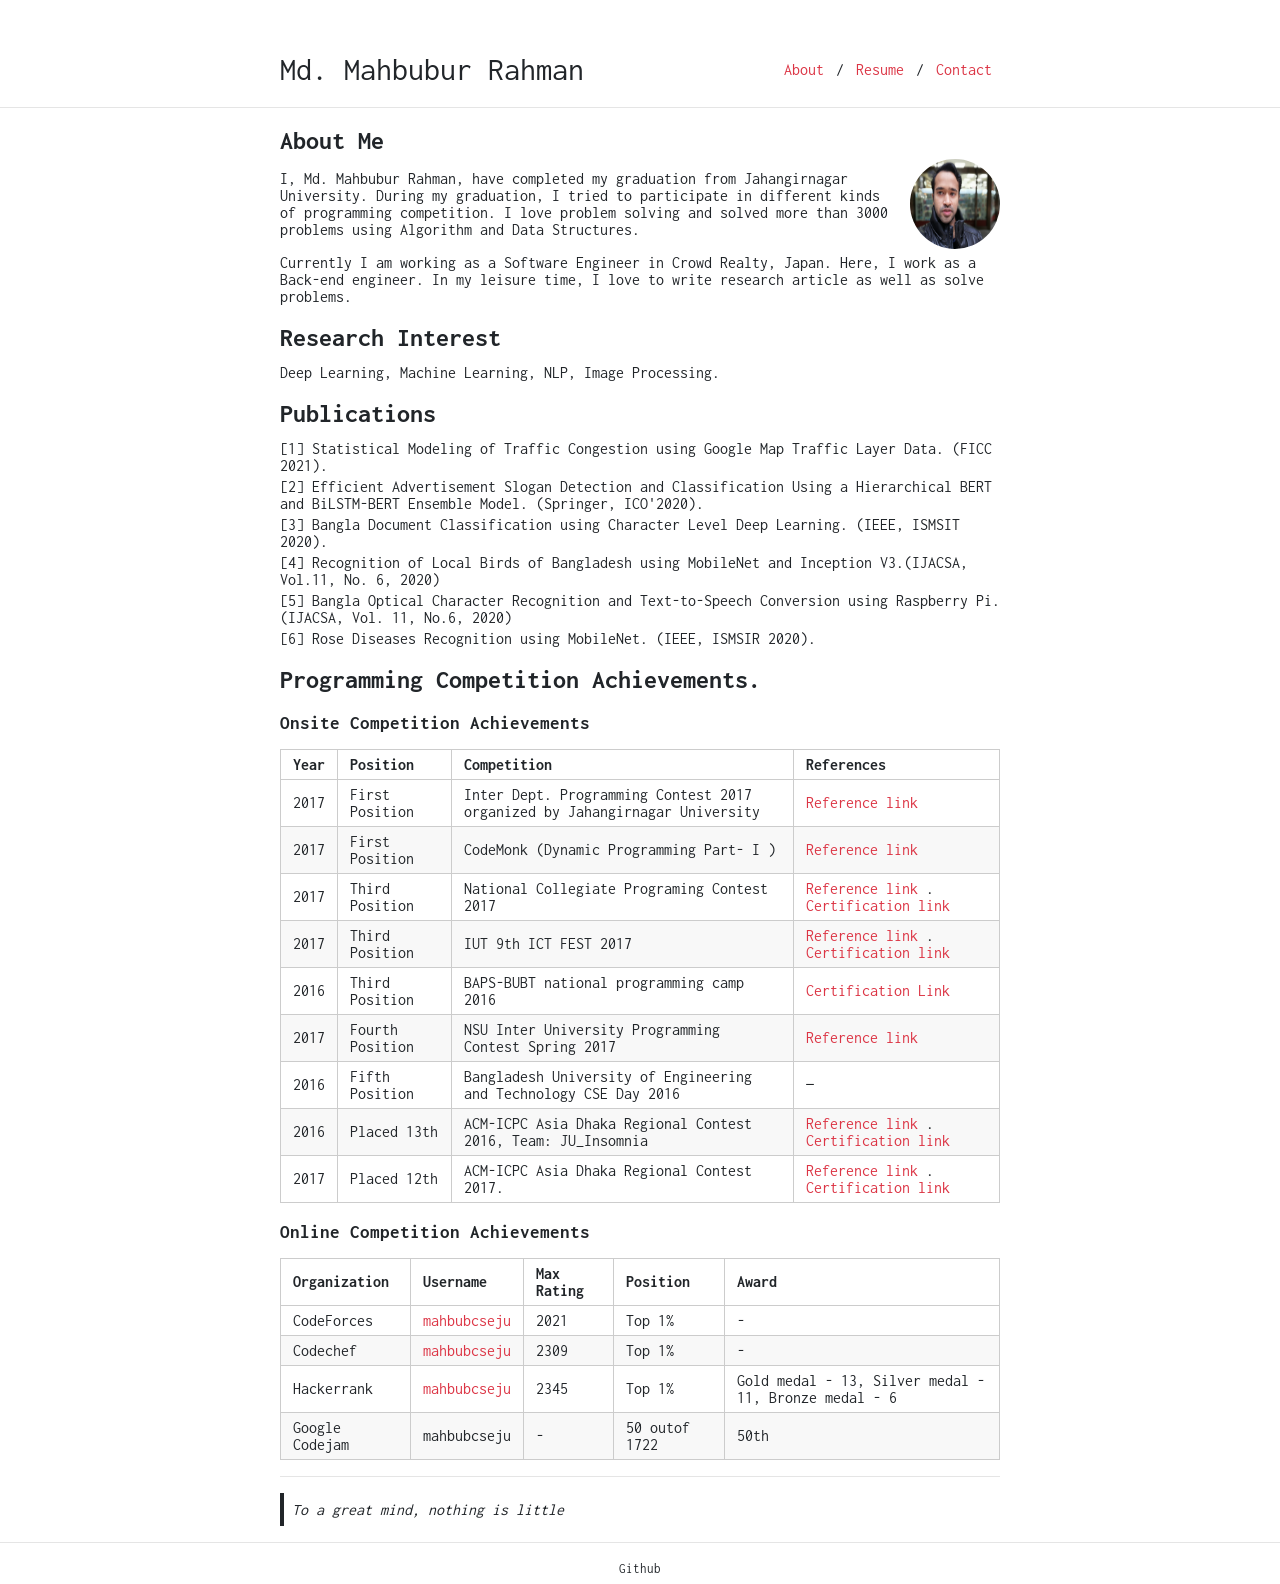
==== index.html @ 8815a0d7 "update publication" ====
<!DOCTYPE html>
<html><head>
	<meta name="generator" content="Hugo 0.76.3" />
    <meta charset="utf-8">
    <meta name="viewport" content="width=device-width, initial-scale=1, shrink-to-fit=no">

    <title>mahbubcseju</title>
    <base href="https://mahbubcseju.github.io/">
    <meta name="description" content="Resume of MD MAHBUBUR RAHMAN.">
    <meta name="author" content='MD. MAHBUBUR RAHMAN'>

    <link href="https://fonts.googleapis.com/css2?family=Inconsolata:wght@400;700&display=swap" rel="stylesheet">
    <link rel="stylesheet" href="https://stackpath.bootstrapcdn.com/bootstrap/4.5.0/css/bootstrap.min.css" integrity="sha384-9aIt2nRpC12Uk9gS9baDl411NQApFmC26EwAOH8WgZl5MYYxFfc+NcPb1dKGj7Sk" crossorigin="anonymous">

    
    <link rel="stylesheet" href="/sass/researcher.min.css">

    
        <link rel="icon" type="image/ico" href="https://mahbubcseju.github.io/favicon.ico">
    
</head>

    <body><div class="container mt-5">
    <nav class="navbar navbar-expand-sm flex-column flex-sm-row p-0">
        <a class="navbar-brand mr-sm-auto" href="https://mahbubcseju.github.io/">Md. Mahbubur Rahman</a>
        <div class="navbar-nav flex-row">
            
                
                
                    <a class="nav-item nav-link" href="/about">About</a>
                    
                        <span class="nav-item navbar-text mx-1">/</span>
                    
                
                    <a class="nav-item nav-link" href="/resume.pdf">Resume</a>
                    
                        <span class="nav-item navbar-text mx-1">/</span>
                    
                
                    <a class="nav-item nav-link" href="/contact">Contact</a>
                    
                
            
        </div>
    </nav>
</div>
<hr>
<div id="content">
<div class="container">
    <h2 id="about-me">About Me</h2>
<figure class="avatar">
    <img src="/avatar1.jpg"/> 
</figure>

<p>I, Md. Mahbubur Rahman, have completed my graduation from Jahangirnagar University. During my graduation, I tried to participate in different kinds of programming competition. I love problem solving and solved more than 3000 problems using Algorithm and Data Structures.</p>
<p>Currently I am working as a Software Engineer in Crowd Realty, Japan. Here, I work as a Back-end engineer. In my leisure time, I love to write research article as well as solve problems.</p>
<h2 id="research-interest">Research Interest</h2>
<p>Deep Learning, Machine Learning, NLP, Image Processing.</p>
<h2 id="publications">Publications</h2>
<ol>
<li>Statistical Modeling of Traffic Congestion using Google Map Traffic Layer Data. (FICC 2021).</li>
<li>Efficient Advertisement Slogan Detection and Classification Using a Hierarchical BERT and BiLSTM-BERT Ensemble Model. (Springer, ICO'2020).</li>
<li>Bangla Document Classification using Character Level Deep Learning. (IEEE, ISMSIT 2020).</li>
<li>Recognition of Local Birds of Bangladesh using MobileNet and Inception V3.(IJACSA, Vol.11, No. 6, 2020)</li>
<li>Bangla Optical Character Recognition and Text-to-Speech Conversion using Raspberry Pi.(IJACSA, Vol. 11, No.6, 2020)</li>
<li>Rose Diseases Recognition using MobileNet. (IEEE, ISMSIR 2020).</li>
</ol>
<h2 id="programming-competition-achievements">Programming Competition Achievements.</h2>
<h4 id="onsite-competition-achievements">Onsite Competition Achievements</h4>
<table>
<thead>
<tr>
<th>Year</th>
<th>Position</th>
<th>Competition</th>
<th>References</th>
</tr>
</thead>
<tbody>
<tr>
<td>2017</td>
<td>First Position</td>
<td>Inter Dept. Programming Contest 2017 organized by Jahangirnagar University</td>
<td><a href="https://goo.gl/YQDX4j"> Reference link</a></td>
</tr>
<tr>
<td>2017</td>
<td>First Position</td>
<td>CodeMonk (Dynamic Programming Part- I )</td>
<td><a href="https://goo.gl/PdvLze"> Reference link</a></td>
</tr>
<tr>
<td>2017</td>
<td>Third Position</td>
<td>National Collegiate Programing Contest 2017</td>
<td><a href=" https://goo.gl/9zWPtE"> Reference link</a> . <a href="https://goo.gl/YiMnhK">Certification link</a></td>
</tr>
<tr>
<td>2017</td>
<td>Third Position</td>
<td>IUT 9th ICT FEST 2017</td>
<td><a href="https://goo.gl/UoJ3Lf">Reference link</a> . <a href="https://goo.gl/SYps5V">Certification link</a></td>
</tr>
<tr>
<td>2016</td>
<td>Third Position</td>
<td>BAPS-BUBT national programming camp 2016</td>
<td><a href="https://goo.gl/yA1UWY">Certification Link</a></td>
</tr>
<tr>
<td>2017</td>
<td>Fourth Position</td>
<td>NSU Inter University Programming Contest Spring 2017</td>
<td><a href="https://goo.gl/Af3HNC"> Reference link</a></td>
</tr>
<tr>
<td>2016</td>
<td>Fifth Position</td>
<td>Bangladesh University of Engineering and Technology CSE Day 2016</td>
<td>&mdash;</td>
</tr>
<tr>
<td>2016</td>
<td>Placed 13th</td>
<td>ACM-ICPC Asia Dhaka Regional Contest 2016, Team: JU_Insomnia</td>
<td><a href="https://goo.gl/n6K6aC">Reference link</a> . <a href="https://goo.gl/AUpVFU">Certification link</a></td>
</tr>
<tr>
<td>2017</td>
<td>Placed 12th</td>
<td>ACM-ICPC Asia Dhaka Regional Contest 2017.</td>
<td><a href="https://goo.gl/dAp7PT">Reference link</a> . <a href="https://goo.gl/4fAC5Q">Certification link</a></td>
</tr>
</tbody>
</table>
<h4 id="online-competition-achievements">Online Competition Achievements</h4>
<table>
<thead>
<tr>
<th>Organization</th>
<th>Username</th>
<th>Max Rating</th>
<th>Position</th>
<th>Award</th>
</tr>
</thead>
<tbody>
<tr>
<td>CodeForces</td>
<td><a href="https://codeforces.com/profile/mahbubcseju"> mahbubcseju </a></td>
<td>2021</td>
<td>Top 1%</td>
<td>-</td>
</tr>
<tr>
<td>Codechef</td>
<td><a href="https://www.codechef.com/users/mahbubcseju"> mahbubcseju </a></td>
<td>2309</td>
<td>Top 1%</td>
<td>-</td>
</tr>
<tr>
<td>Hackerrank</td>
<td><a href="https://www.hackerrank.com/profile/mahbubcseju"> mahbubcseju </a></td>
<td>2345</td>
<td>Top 1%</td>
<td>Gold medal - 13, Silver medal - 11, Bronze medal - 6</td>
</tr>
<tr>
<td>Google Codejam</td>
<td>mahbubcseju</td>
<td>-</td>
<td>50 outof 1722</td>
<td>50th</td>
</tr>
</tbody>
</table>
<hr>
<blockquote>
<p>To a great mind, nothing is little</p>
</blockquote>

</div>

        </div>
    <div id="footer">
        <hr>
        <div class="container text-center mb-2">
            <a href="https://github.com/mahbubcseju"><small>Github</small></a>
        </div>
    </div>

</body>
</html>
---- sass/researcher.min.css ----
#content a,.nav-link{color:#dc3545;text-decoration:none}#content a:hover,.nav-link:hover{color:#dc3545;text-decoration:underline}#footer a,.navbar-brand{color:inherit;text-decoration:none}#footer a:hover,.navbar-brand:hover{color:inherit;text-decoration:underline}#content table tr th,#content table tr td{border:1px solid #ccc;padding:6px 12px;text-align:left}*{font-family:inconsolata;line-height:normal}.container{max-width:750px}.navbar-brand{font-size:2rem}#content blockquote{border-left:4px solid;font-style:italic;margin:16px 0;padding:8px}#content blockquote p{margin:0}#content code{color:#28a745}#content h1,#content h2,#content h3,#content h4,#content h5,#content h6{font-size:medium;font-weight:700;line-height:normal;margin:1.2rem 0 .8rem}#content h1{font-size:1.8rem}#content h2{font-size:1.6rem}#content h3{font-size:1.4rem}#content h4{font-size:1.2rem}#content img{display:block;margin:16px auto}#content div>ol{padding-left:0}#content ol{counter-reset:list;list-style:none}#content ol>li{margin:4px 0}#content ol>li:before{content:"[" counter(list,decimal)"] ";counter-increment:list}#content pre code{color:inherit}#content div>ul{padding-left:0}#content ul{list-style:inside}#content ul>li{margin:4px 0}#content table{margin:16px auto;width:100%}#content table tr{background-color:#fff;border:1px solid #ccc}#content table tr th{font-weight:700}#content table tr:nth-child(2n){background-color:#f8f8f8}#content .avatar>img{border-radius:50%;float:right;margin:-8px 0 0 16px;height:90px;width:90px}#content .highlight{margin:16px auto}#content .highlight>pre{padding:8px}
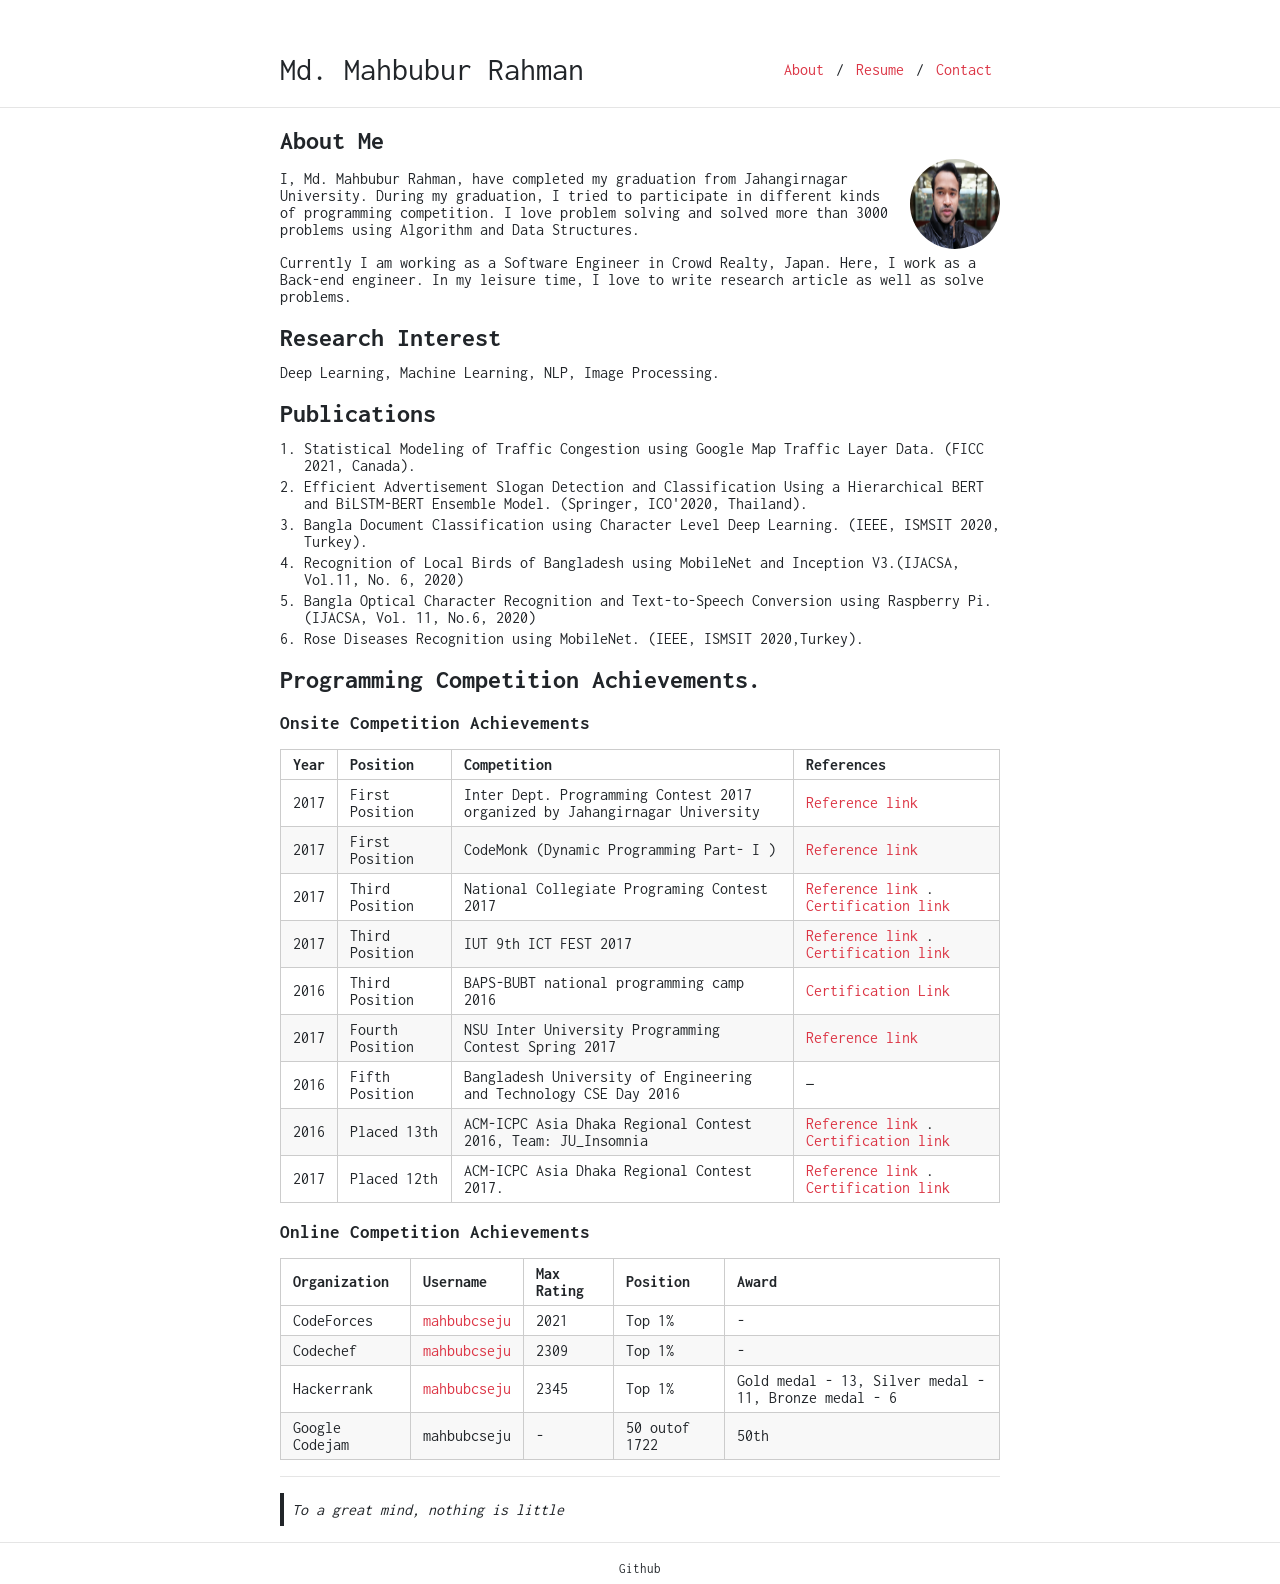
==== commit 28827d67: "Style changed for publication list" ====
--- a/index.html
+++ b/index.html
@@ -58,12 +58,12 @@
 <p>Deep Learning, Machine Learning, NLP, Image Processing.</p>
 <h2 id="publications">Publications</h2>
 <ol>
-<li>Statistical Modeling of Traffic Congestion using Google Map Traffic Layer Data. (FICC 2021).</li>
-<li>Efficient Advertisement Slogan Detection and Classification Using a Hierarchical BERT and BiLSTM-BERT Ensemble Model. (Springer, ICO'2020).</li>
-<li>Bangla Document Classification using Character Level Deep Learning. (IEEE, ISMSIT 2020).</li>
+<li>Statistical Modeling of Traffic Congestion using Google Map Traffic Layer Data. (FICC 2021, Canada).</li>
+<li>Efficient Advertisement Slogan Detection and Classification Using a Hierarchical BERT and BiLSTM-BERT Ensemble Model. (Springer, ICO'2020, Thailand).</li>
+<li>Bangla Document Classification using Character Level Deep Learning. (IEEE, ISMSIT 2020, Turkey).</li>
 <li>Recognition of Local Birds of Bangladesh using MobileNet and Inception V3.(IJACSA, Vol.11, No. 6, 2020)</li>
 <li>Bangla Optical Character Recognition and Text-to-Speech Conversion using Raspberry Pi.(IJACSA, Vol. 11, No.6, 2020)</li>
-<li>Rose Diseases Recognition using MobileNet. (IEEE, ISMSIR 2020).</li>
+<li>Rose Diseases Recognition using MobileNet. (IEEE, ISMSIT 2020,Turkey).</li>
 </ol>
 <h2 id="programming-competition-achievements">Programming Competition Achievements.</h2>
 <h4 id="onsite-competition-achievements">Onsite Competition Achievements</h4>
--- a/sass/researcher.min.css
+++ b/sass/researcher.min.css
@@ -1 +1 @@
-#content a,.nav-link{color:#dc3545;text-decoration:none}#content a:hover,.nav-link:hover{color:#dc3545;text-decoration:underline}#footer a,.navbar-brand{color:inherit;text-decoration:none}#footer a:hover,.navbar-brand:hover{color:inherit;text-decoration:underline}#content table tr th,#content table tr td{border:1px solid #ccc;padding:6px 12px;text-align:left}*{font-family:inconsolata;line-height:normal}.container{max-width:750px}.navbar-brand{font-size:2rem}#content blockquote{border-left:4px solid;font-style:italic;margin:16px 0;padding:8px}#content blockquote p{margin:0}#content code{color:#28a745}#content h1,#content h2,#content h3,#content h4,#content h5,#content h6{font-size:medium;font-weight:700;line-height:normal;margin:1.2rem 0 .8rem}#content h1{font-size:1.8rem}#content h2{font-size:1.6rem}#content h3{font-size:1.4rem}#content h4{font-size:1.2rem}#content img{display:block;margin:16px auto}#content div>ol{padding-left:0}#content ol{counter-reset:list;list-style:none}#content ol>li{margin:4px 0}#content ol>li:before{content:"[" counter(list,decimal)"] ";counter-increment:list}#content pre code{color:inherit}#content div>ul{padding-left:0}#content ul{list-style:inside}#content ul>li{margin:4px 0}#content table{margin:16px auto;width:100%}#content table tr{background-color:#fff;border:1px solid #ccc}#content table tr th{font-weight:700}#content table tr:nth-child(2n){background-color:#f8f8f8}#content .avatar>img{border-radius:50%;float:right;margin:-8px 0 0 16px;height:90px;width:90px}#content .highlight{margin:16px auto}#content .highlight>pre{padding:8px}+#content a,.nav-link{color:#dc3545;text-decoration:none}#content a:hover,.nav-link:hover{color:#dc3545;text-decoration:underline}#footer a,.navbar-brand{color:inherit;text-decoration:none}#footer a:hover,.navbar-brand:hover{color:inherit;text-decoration:underline}#content table tr th,#content table tr td{border:1px solid #ccc;padding:6px 12px;text-align:left}*{font-family:inconsolata;line-height:normal}.container{max-width:750px}.navbar-brand{font-size:2rem}#content blockquote{border-left:4px solid;font-style:italic;margin:16px 0;padding:8px}#content blockquote p{margin:0}#content code{color:#28a745}#content h1,#content h2,#content h3,#content h4,#content h5,#content h6{font-size:medium;font-weight:700;line-height:normal;margin:1.2rem 0 .8rem}#content h1{font-size:1.8rem}#content h2{font-size:1.6rem}#content h3{font-size:1.4rem}#content h4{font-size:1.2rem}#content img{display:block;margin:16px auto}#content div>ol{padding-left:24px}#content ol{counter-reset:list}#content ol>li{margin:4px 0}#content pre code{color:inherit}#content div>ul{padding-left:0}#content ul{list-style:inside}#content ul>li{margin:4px 0}#content table{margin:16px auto;width:100%}#content table tr{background-color:#fff;border:1px solid #ccc}#content table tr th{font-weight:700}#content table tr:nth-child(2n){background-color:#f8f8f8}#content .avatar>img{border-radius:50%;float:right;margin:-8px 0 0 16px;height:90px;width:90px}#content .highlight{margin:16px auto}#content .highlight>pre{padding:8px}
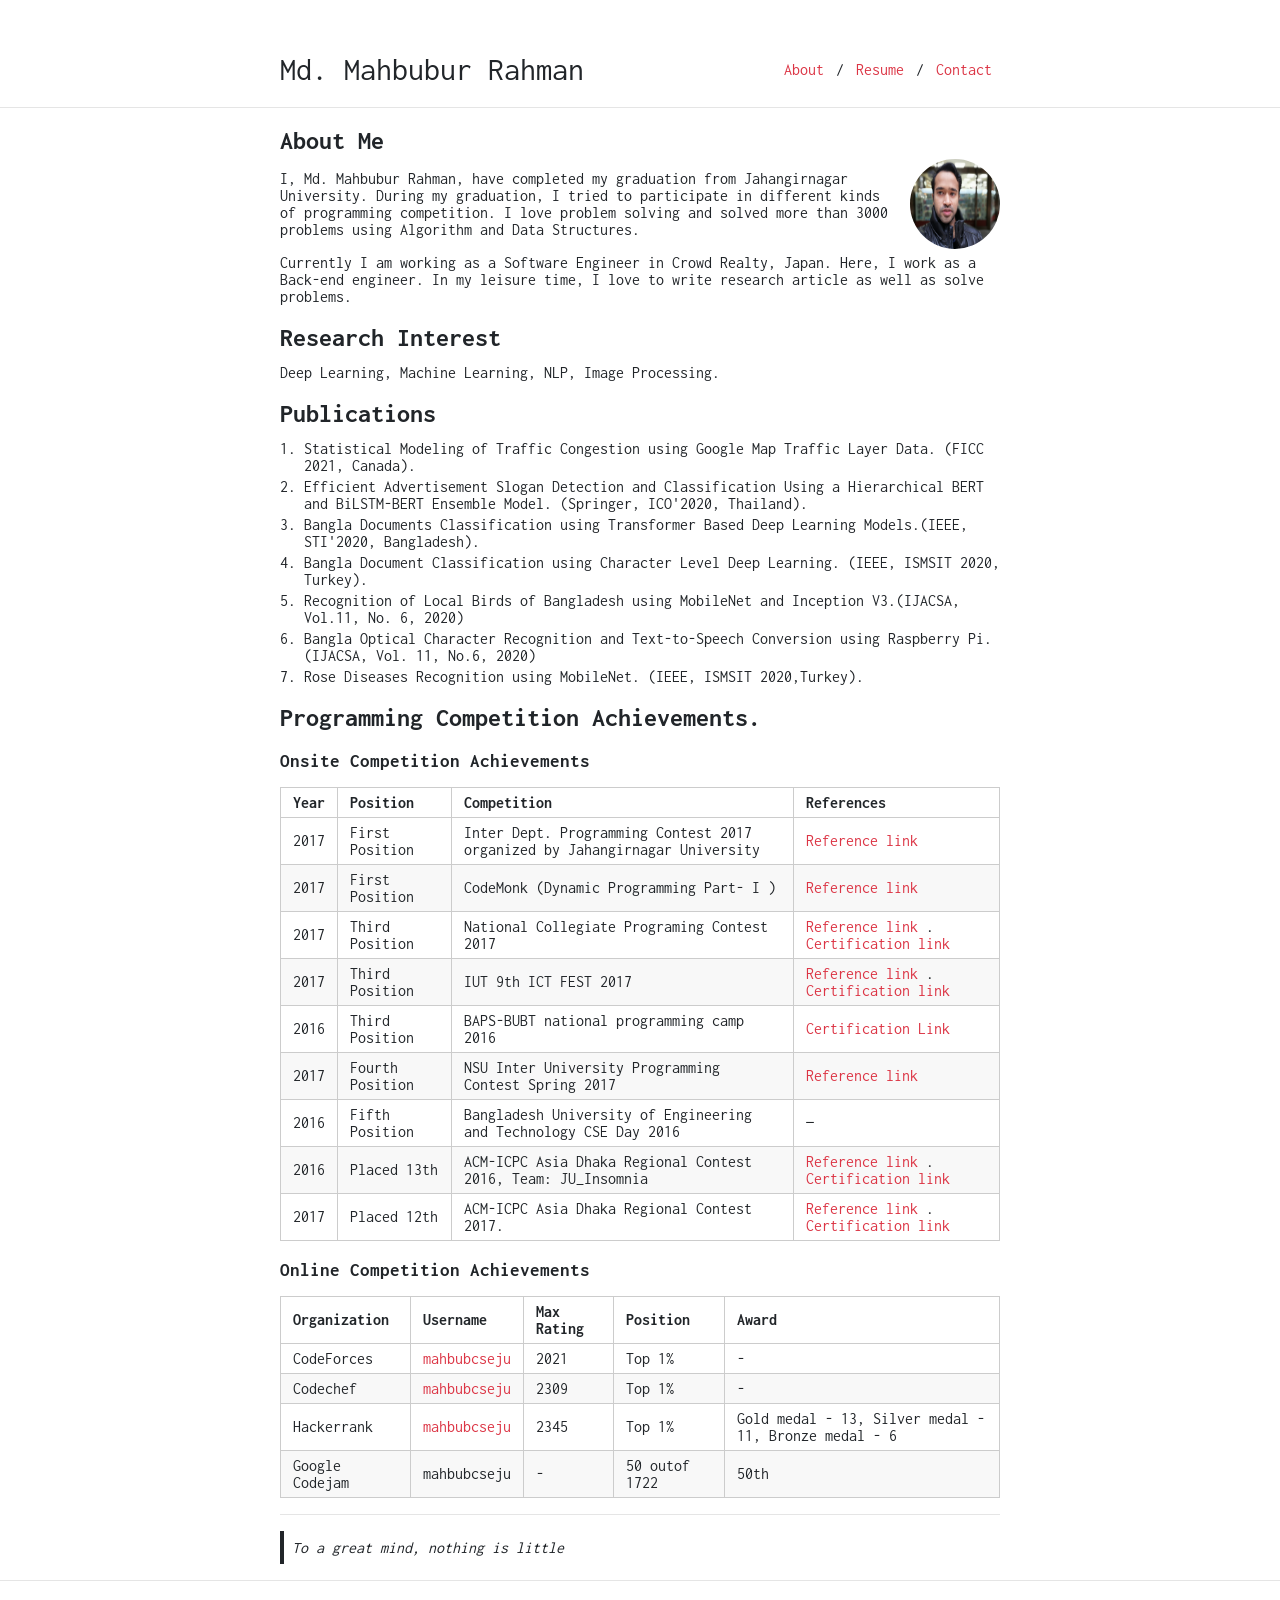
==== commit 1fe1fd9a: "Added STI paper" ====
--- a/index.html
+++ b/index.html
@@ -60,6 +60,7 @@
 <ol>
 <li>Statistical Modeling of Traffic Congestion using Google Map Traffic Layer Data. (FICC 2021, Canada).</li>
 <li>Efficient Advertisement Slogan Detection and Classification Using a Hierarchical BERT and BiLSTM-BERT Ensemble Model. (Springer, ICO'2020, Thailand).</li>
+<li>Bangla Documents Classification using Transformer Based Deep Learning Models.(IEEE, STI'2020, Bangladesh).</li>
 <li>Bangla Document Classification using Character Level Deep Learning. (IEEE, ISMSIT 2020, Turkey).</li>
 <li>Recognition of Local Birds of Bangladesh using MobileNet and Inception V3.(IJACSA, Vol.11, No. 6, 2020)</li>
 <li>Bangla Optical Character Recognition and Text-to-Speech Conversion using Raspberry Pi.(IJACSA, Vol. 11, No.6, 2020)</li>
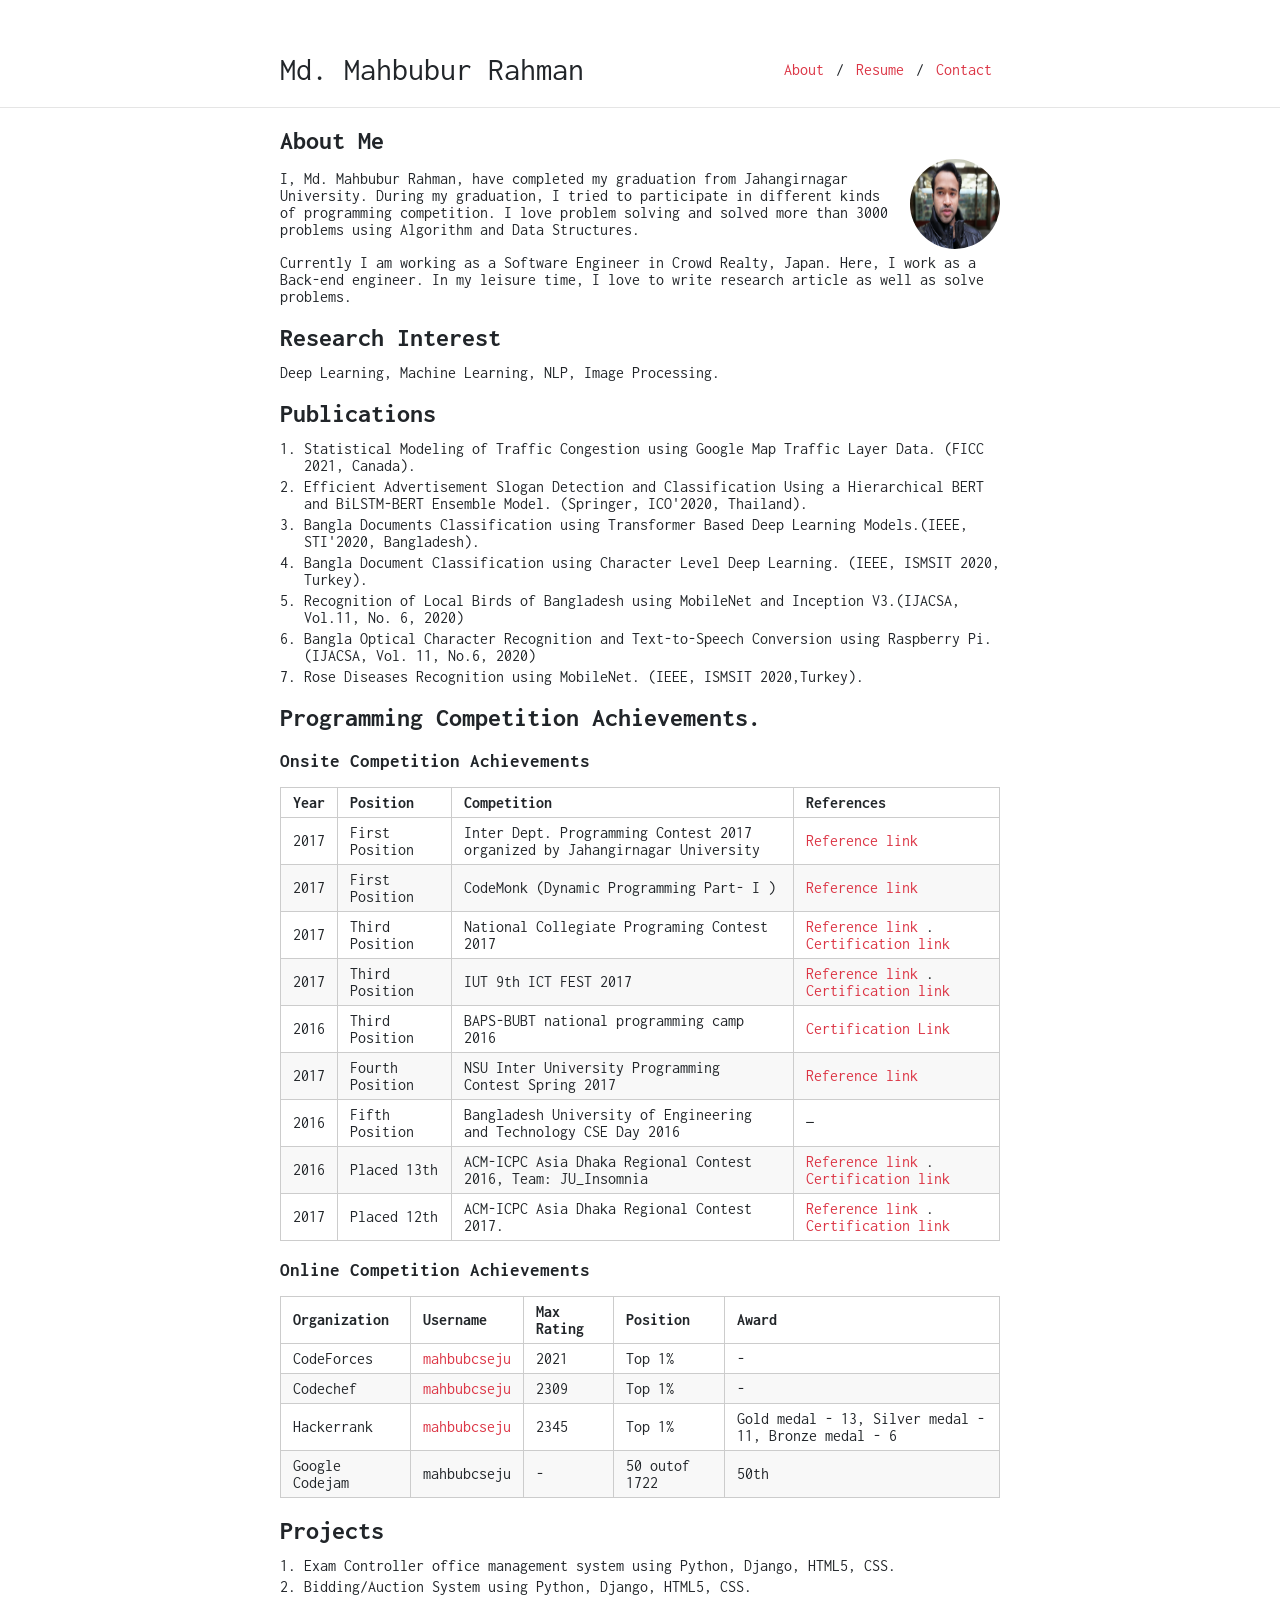
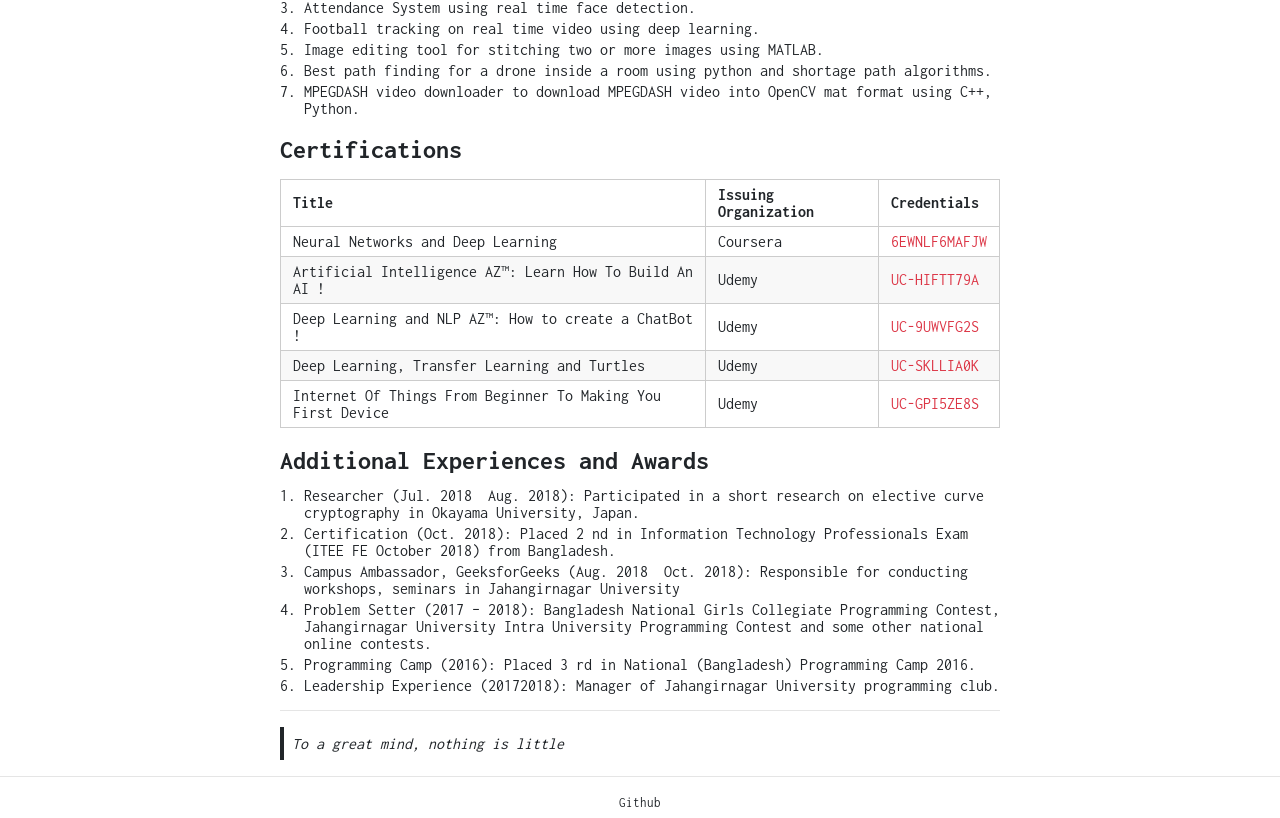
==== commit 65cbf7a5: "Added projects and additional experiences" ====
--- a/index.html
+++ b/index.html
@@ -16,8 +16,8 @@
     <link rel="stylesheet" href="/sass/researcher.min.css">
 
     
-        <link rel="icon" type="image/ico" href="https://mahbubcseju.github.io/favicon.ico">
-    
+                <link rel="icon" type="image/ico" href="https://mahbubcseju.github.io/favicon.ico">
+     
 </head>
 
     <body><div class="container mt-5">
@@ -176,6 +176,68 @@
 </tr>
 </tbody>
 </table>
+<h2 id="projects">Projects</h2>
+<ol>
+<li>Exam Controller office management system using Python, Django, HTML5, CSS.</li>
+<li>Bidding/Auction System using Python, Django, HTML5, CSS.</li>
+<li>Attendance System using real time face detection.</li>
+<li>Football tracking on real time video using deep learning.</li>
+<li>Image editing tool for stitching two or more images using MATLAB.</li>
+<li>Best path finding for a drone inside a room using python and shortage path algorithms.</li>
+<li>MPEG­DASH video downloader to download MPEG­DASH video into OpenCV mat format using C++, Python.</li>
+</ol>
+<h2 id="certifications">Certifications</h2>
+<table>
+<thead>
+<tr>
+<th>Title</th>
+<th>Issuing Organization</th>
+<th>Credentials</th>
+</tr>
+</thead>
+<tbody>
+<tr>
+<td>Neural Networks and Deep Learning</td>
+<td>Coursera</td>
+<td><a href="https://www.coursera.org/account/accomplishments/certificate/6EWNLF6MAFJW"> 6EWNLF6MAFJW </a></td>
+</tr>
+<tr>
+<td>Artificial Intelligence A­Z™: Learn How To Build An AI !</td>
+<td>Udemy</td>
+<td><a href="https://www.udemy.com/certificate/UC-HIFTT79A/"> UC-HIFTT79A </a></td>
+</tr>
+<tr>
+<td>Deep Learning and NLP A­Z™: How to create a ChatBot !</td>
+<td>Udemy</td>
+<td><a href="https://www.udemy.com/certificate/UC-9UWVFG2S/">UC-9UWVFG2S </a></td>
+</tr>
+<tr>
+<td>Deep Learning, Transfer Learning and Turtles</td>
+<td>Udemy</td>
+<td><a href="https://www.udemy.com/certificate/UC-SKLLIA0K/"> UC-SKLLIA0K </a></td>
+</tr>
+<tr>
+<td>Internet Of Things­ From Beginner To Making You First Device</td>
+<td>Udemy</td>
+<td><a href="https://www.udemy.com/certificate/UC-GPI5ZE8S/"> UC-GPI5ZE8S </a></td>
+</tr>
+</tbody>
+</table>
+<h2 id="additional-experiences-and-awards">Additional Experiences and Awards</h2>
+<ol>
+<li>Researcher (Jul. 2018 ­ Aug. 2018): Participated in a short research on elective curve cryptography in Okayama
+University, Japan.</li>
+<li>Certification (Oct. 2018): Placed 2
+nd in Information Technology Professionals Exam (ITEE FE October 2018)
+from Bangladesh.</li>
+<li>Campus Ambassador, GeeksforGeeks (Aug. 2018 ­ Oct. 2018): Responsible for conducting workshops,
+seminars in Jahangirnagar University</li>
+<li>Problem Setter (2017 – 2018): Bangladesh National Girls Collegiate Programming Contest, Jahangirnagar University
+Intra University Programming Contest and some other national online contests.</li>
+<li>Programming Camp (2016): Placed 3
+rd in National (Bangladesh) Programming Camp 2016.</li>
+<li>Leadership Experience (2017­2018): Manager of Jahangirnagar University programming club.</li>
+</ol>
 <hr>
 <blockquote>
 <p>To a great mind, nothing is little</p>
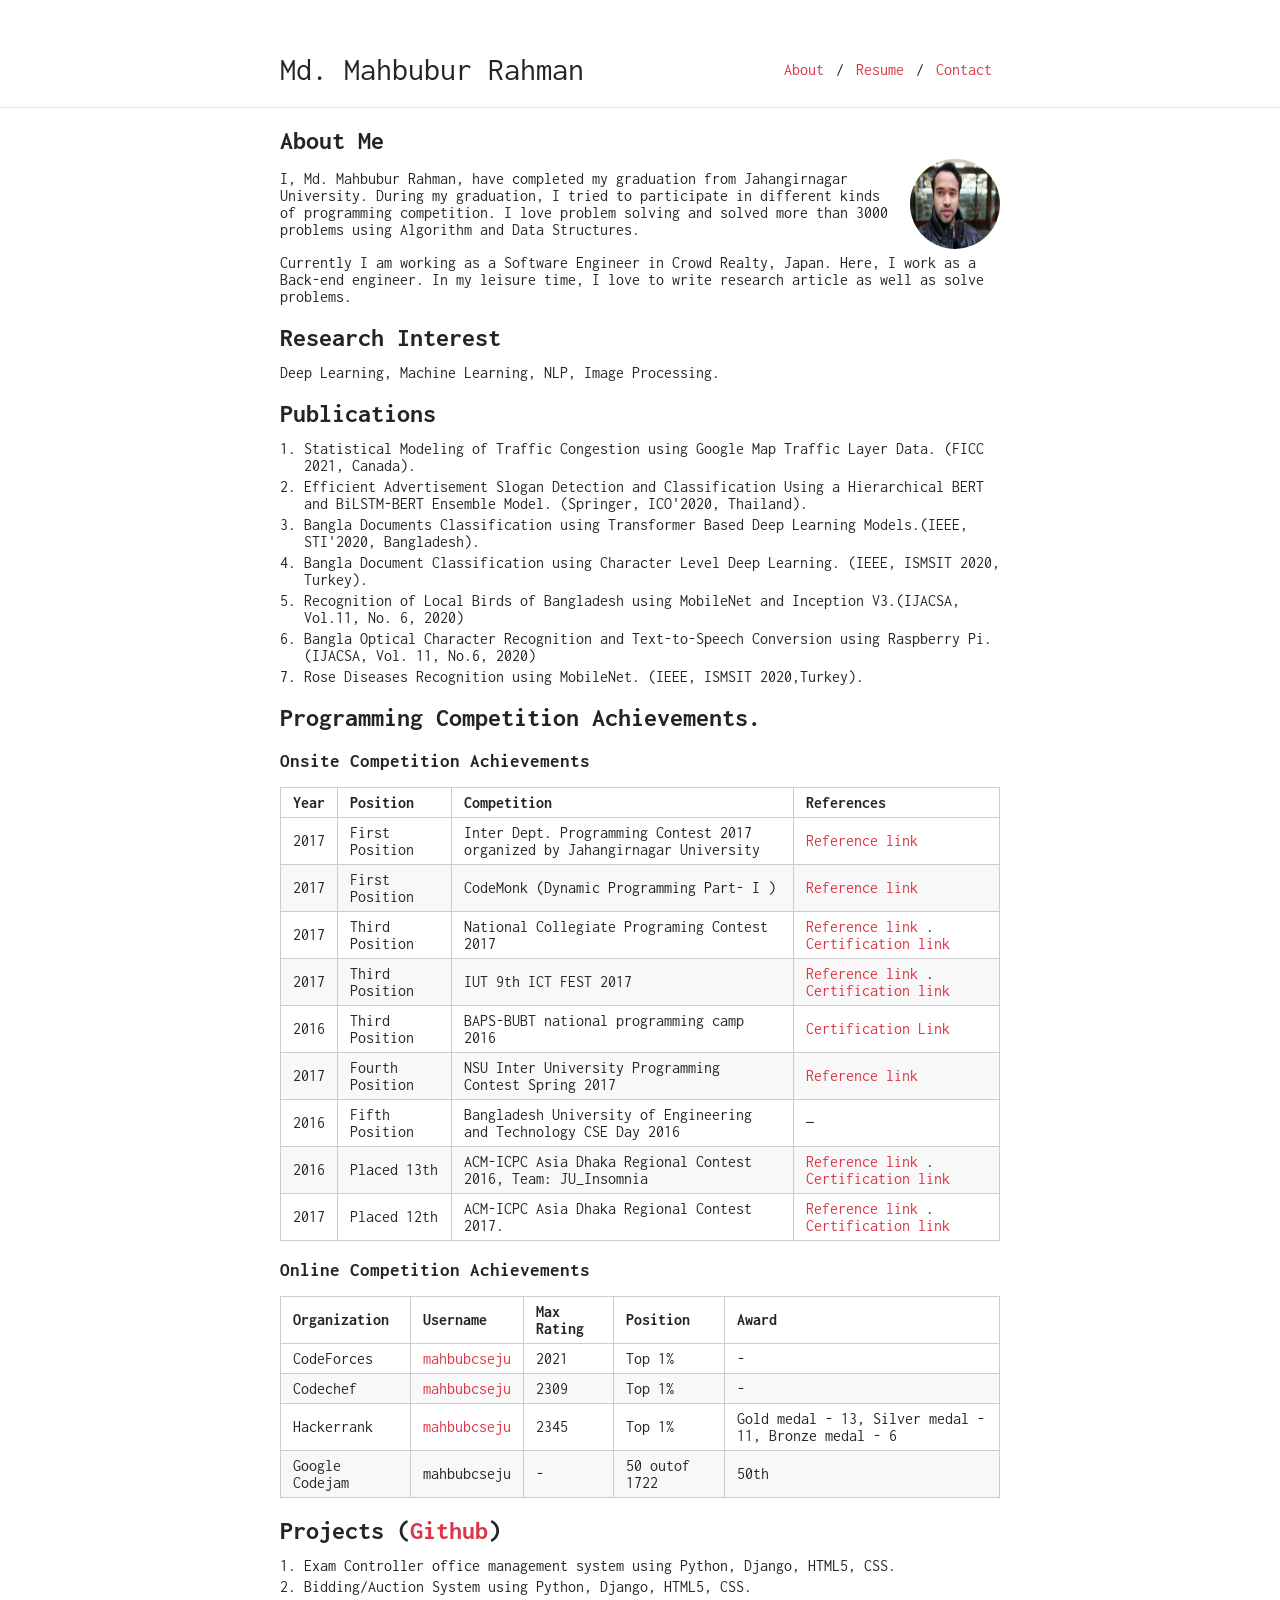
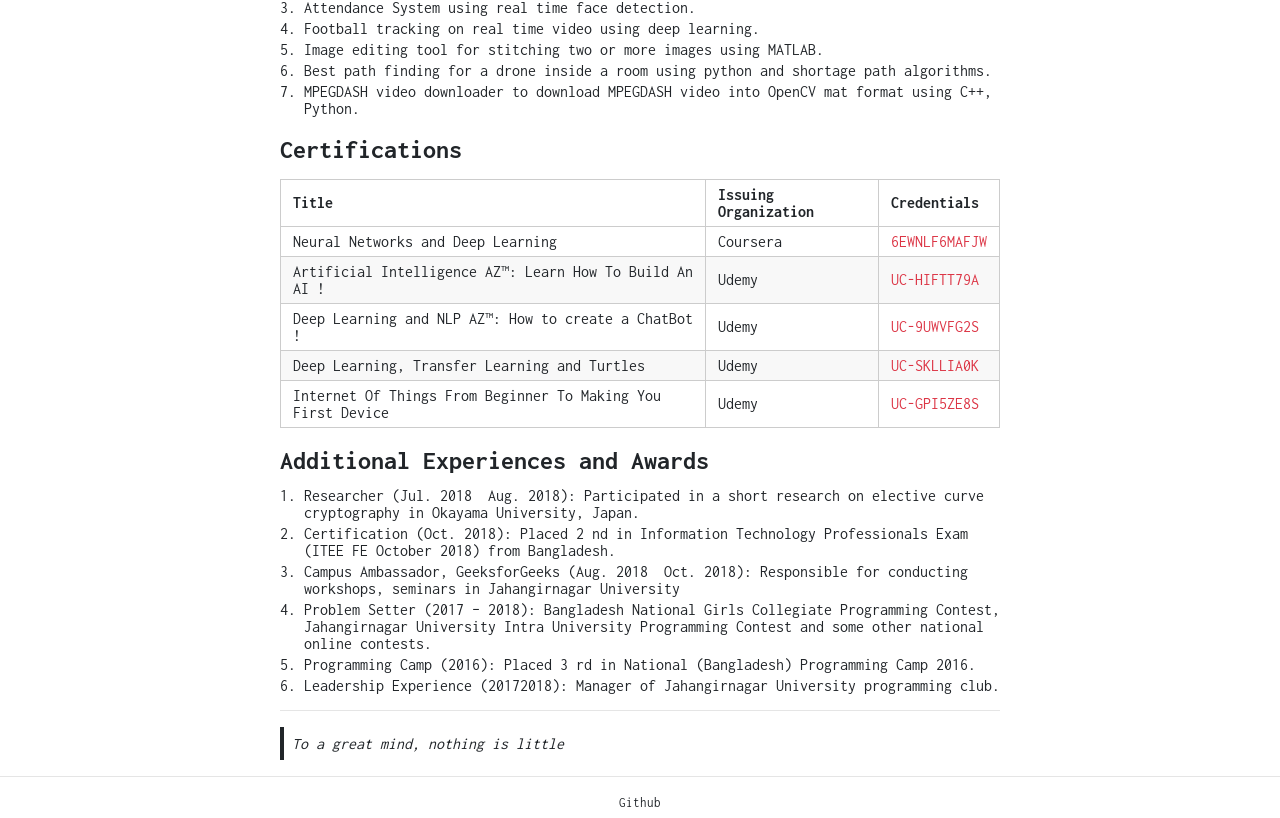
==== commit 72ab7f03: "Added projects and additional experiences" ====
--- a/index.html
+++ b/index.html
@@ -176,7 +176,7 @@
 </tr>
 </tbody>
 </table>
-<h2 id="projects">Projects</h2>
+<h2 id="projects-a-hrefhttpsgithubcommahbubcsejugithuba">Projects (<a href="https://github.com/mahbubcseju">Github</a>)</h2>
 <ol>
 <li>Exam Controller office management system using Python, Django, HTML5, CSS.</li>
 <li>Bidding/Auction System using Python, Django, HTML5, CSS.</li>
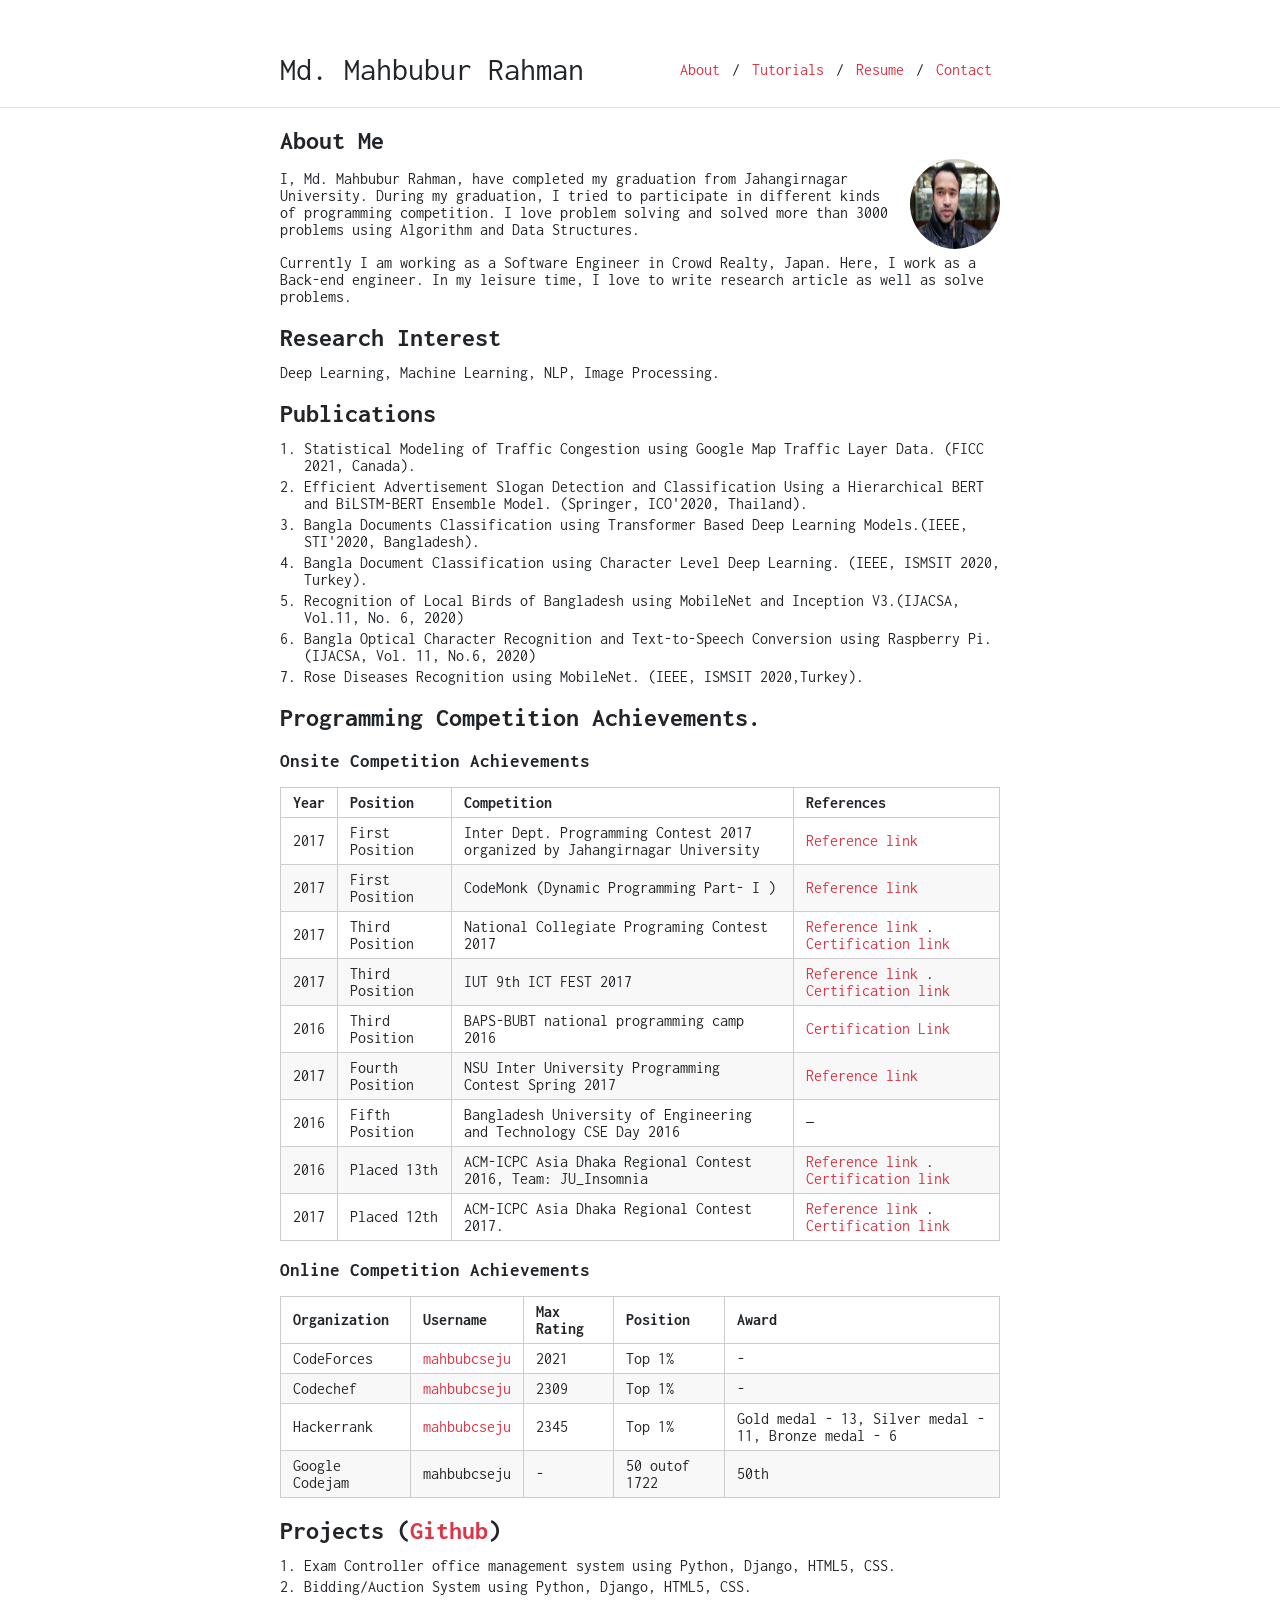
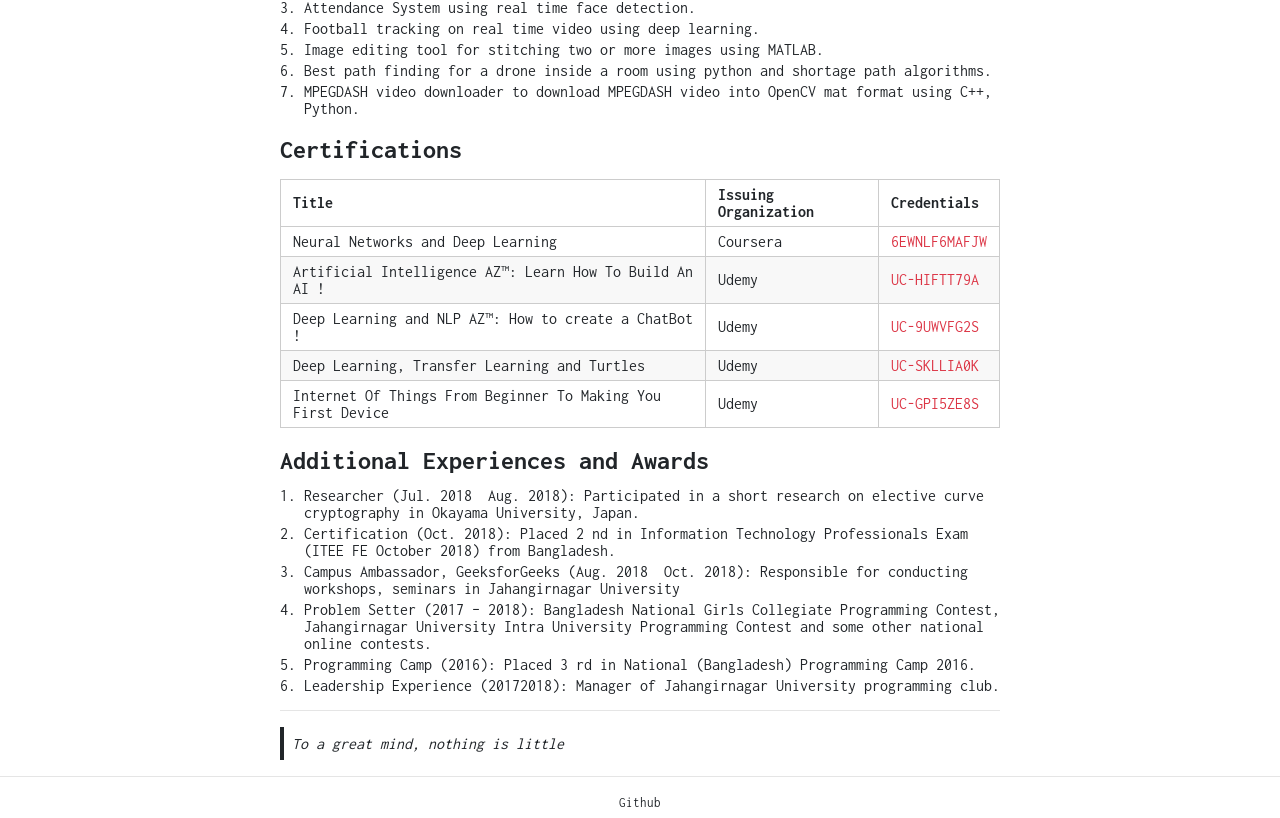
==== commit bdefda91: "Added tutorials" ====
--- a/index.html
+++ b/index.html
@@ -28,6 +28,11 @@
                 
                 
                     <a class="nav-item nav-link" href="/about">About</a>
+                    
+                        <span class="nav-item navbar-text mx-1">/</span>
+                    
+                
+                    <a class="nav-item nav-link" href="/tutorials">Tutorials</a>
                     
                         <span class="nav-item navbar-text mx-1">/</span>
                     
